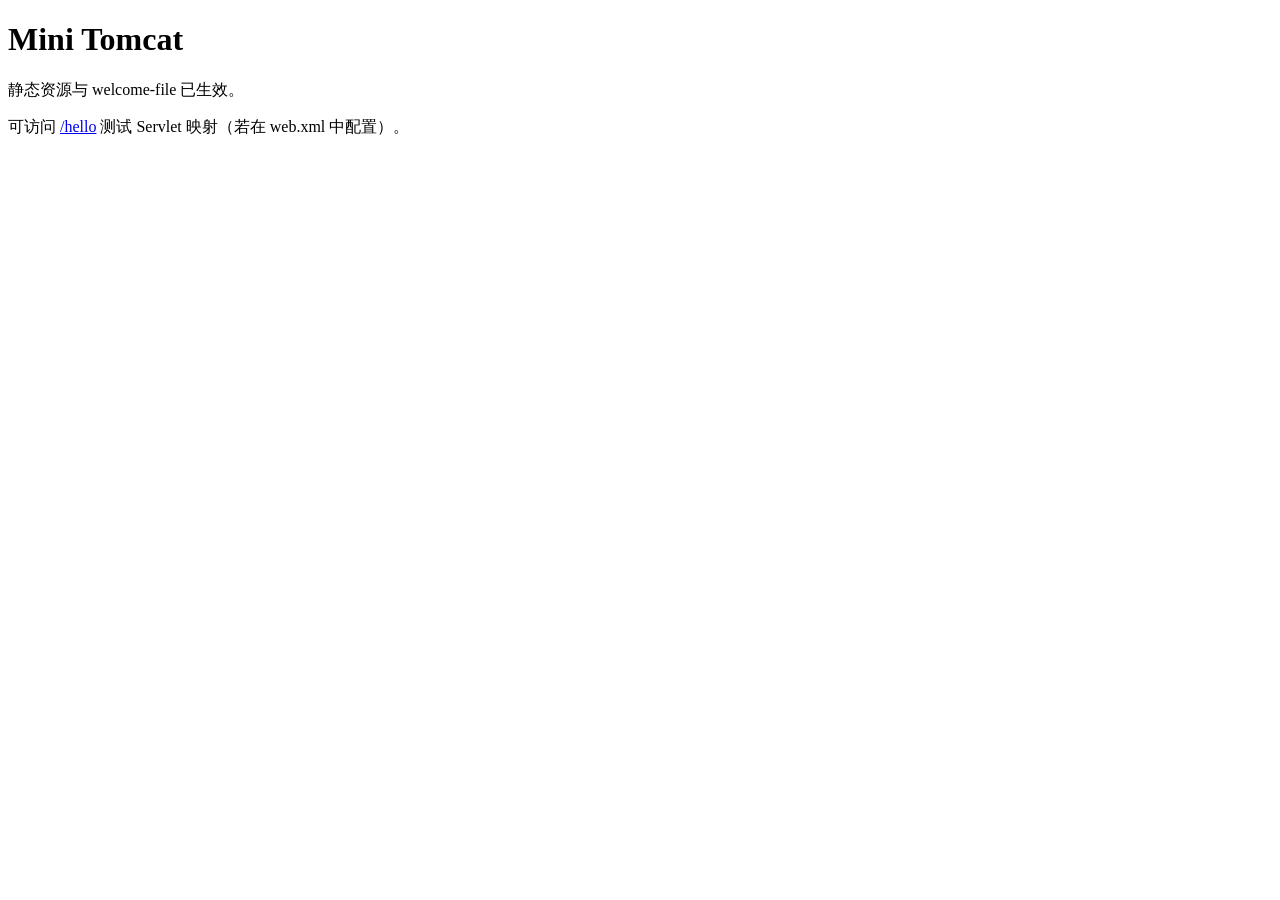
==== webapp/index.html @ 54e84f15 "feat:初版tomcat" ====
<!DOCTYPE html>
<html lang="zh-CN">
<head>
    <meta charset="UTF-8">
    <title>Mini Tomcat</title>
</head>
<body>
<h1>Mini Tomcat</h1>
<p>静态资源与 welcome-file 已生效。</p>
<p>可访问 <a href="hello">/hello</a> 测试 Servlet 映射（若在 web.xml 中配置）。</p>
</body>
</html>
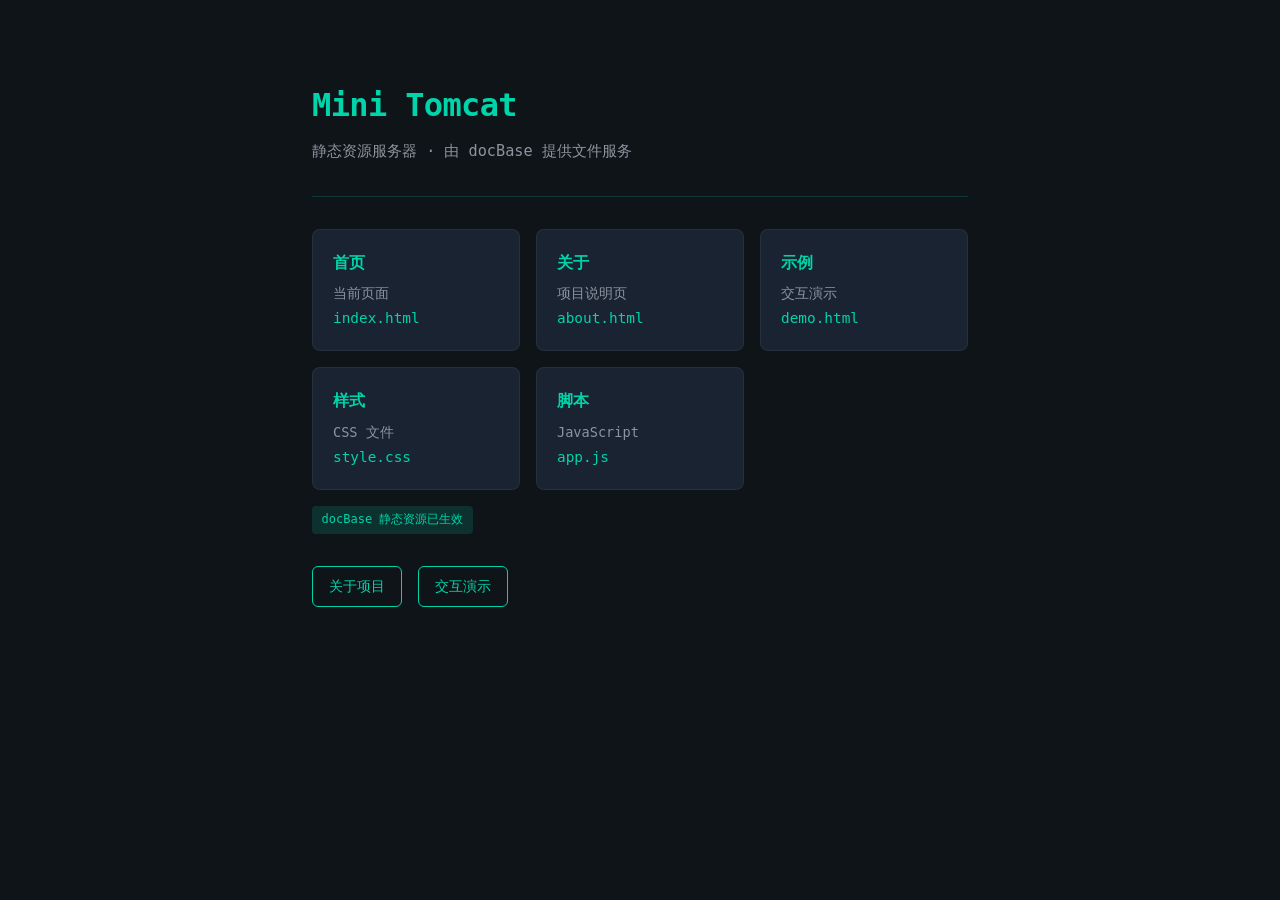
==== commit 22bf3537: "feat:修改样式" ====
--- a/webapp/index.html
+++ b/webapp/index.html
@@ -1,12 +1,53 @@
 <!DOCTYPE html>
 <html lang="zh-CN">
 <head>
-    <meta charset="UTF-8">
-    <title>Mini Tomcat</title>
+  <meta charset="UTF-8">
+  <meta name="viewport" content="width=device-width, initial-scale=1">
+  <title>Mini Tomcat · 静态资源服务器</title>
+  <link rel="stylesheet" href="css/style.css">
 </head>
 <body>
-<h1>Mini Tomcat</h1>
-<p>静态资源与 welcome-file 已生效。</p>
-<p>可访问 <a href="hello">/hello</a> 测试 Servlet 映射（若在 web.xml 中配置）。</p>
+  <div class="container">
+    <header>
+      <h1>Mini Tomcat</h1>
+      <p class="subtitle">静态资源服务器 · 由 docBase 提供文件服务</p>
+    </header>
+
+    <div class="grid">
+      <div class="card">
+        <h3>首页</h3>
+        <p>当前页面</p>
+        <a href="index.html">index.html</a>
+      </div>
+      <div class="card">
+        <h3>关于</h3>
+        <p>项目说明页</p>
+        <a href="about.html">about.html</a>
+      </div>
+      <div class="card">
+        <h3>示例</h3>
+        <p>交互演示</p>
+        <a href="demo.html">demo.html</a>
+      </div>
+      <div class="card">
+        <h3>样式</h3>
+        <p>CSS 文件</p>
+        <a href="css/style.css">style.css</a>
+      </div>
+      <div class="card">
+        <h3>脚本</h3>
+        <p>JavaScript</p>
+        <a href="js/app.js">app.js</a>
+      </div>
+    </div>
+
+    <span class="badge">docBase 静态资源已生效</span>
+
+    <div class="links">
+      <a href="about.html">关于项目</a>
+      <a href="demo.html">交互演示</a>
+    </div>
+  </div>
+  <script src="js/app.js"></script>
 </body>
 </html>
--- a/webapp/css/style.css
+++ b/webapp/css/style.css
@@ -0,0 +1,123 @@
+/* Mini Tomcat 静态资源演示 */
+:root {
+  --bg: #0f1419;
+  --card: #1a2332;
+  --accent: #00d4aa;
+  --text: #e6edf3;
+  --muted: #8b949e;
+}
+
+* {
+  box-sizing: border-box;
+  margin: 0;
+  padding: 0;
+}
+
+body {
+  font-family: "JetBrains Mono", "Fira Code", monospace;
+  background: var(--bg);
+  color: var(--text);
+  min-height: 100vh;
+  line-height: 1.6;
+}
+
+.container {
+  max-width: 720px;
+  margin: 0 auto;
+  padding: 2rem;
+}
+
+header {
+  padding: 3rem 0 2rem;
+  border-bottom: 1px solid rgba(0,212,170,0.2);
+}
+
+h1 {
+  font-size: 2rem;
+  font-weight: 700;
+  color: var(--accent);
+  letter-spacing: -0.02em;
+}
+
+.subtitle {
+  color: var(--muted);
+  font-size: 0.95rem;
+  margin-top: 0.5rem;
+}
+
+.grid {
+  display: grid;
+  grid-template-columns: repeat(auto-fill, minmax(200px, 1fr));
+  gap: 1rem;
+  margin-top: 2rem;
+}
+
+.card {
+  background: var(--card);
+  border: 1px solid rgba(255,255,255,0.06);
+  border-radius: 8px;
+  padding: 1.25rem;
+  transition: border-color 0.2s, transform 0.2s;
+}
+
+.card:hover {
+  border-color: var(--accent);
+  transform: translateY(-2px);
+}
+
+.card h3 {
+  font-size: 1rem;
+  color: var(--accent);
+  margin-bottom: 0.5rem;
+}
+
+.card p {
+  font-size: 0.85rem;
+  color: var(--muted);
+}
+
+.card a {
+  color: var(--accent);
+  text-decoration: none;
+  font-size: 0.9rem;
+}
+
+.card a:hover {
+  text-decoration: underline;
+}
+
+.links {
+  margin-top: 2rem;
+  display: flex;
+  flex-wrap: wrap;
+  gap: 1rem;
+}
+
+.links a {
+  color: var(--accent);
+  text-decoration: none;
+  padding: 0.5rem 1rem;
+  border: 1px solid var(--accent);
+  border-radius: 6px;
+  font-size: 0.9rem;
+  transition: background 0.2s, color 0.2s;
+}
+
+.links a:hover {
+  background: var(--accent);
+  color: var(--bg);
+}
+
+.badge {
+  display: inline-block;
+  background: rgba(0,212,170,0.15);
+  color: var(--accent);
+  padding: 0.25rem 0.6rem;
+  border-radius: 4px;
+  font-size: 0.75rem;
+  margin-top: 1rem;
+}
+
+@keyframes fadeIn {
+  to { opacity: 1; transform: translateY(0); }
+}
